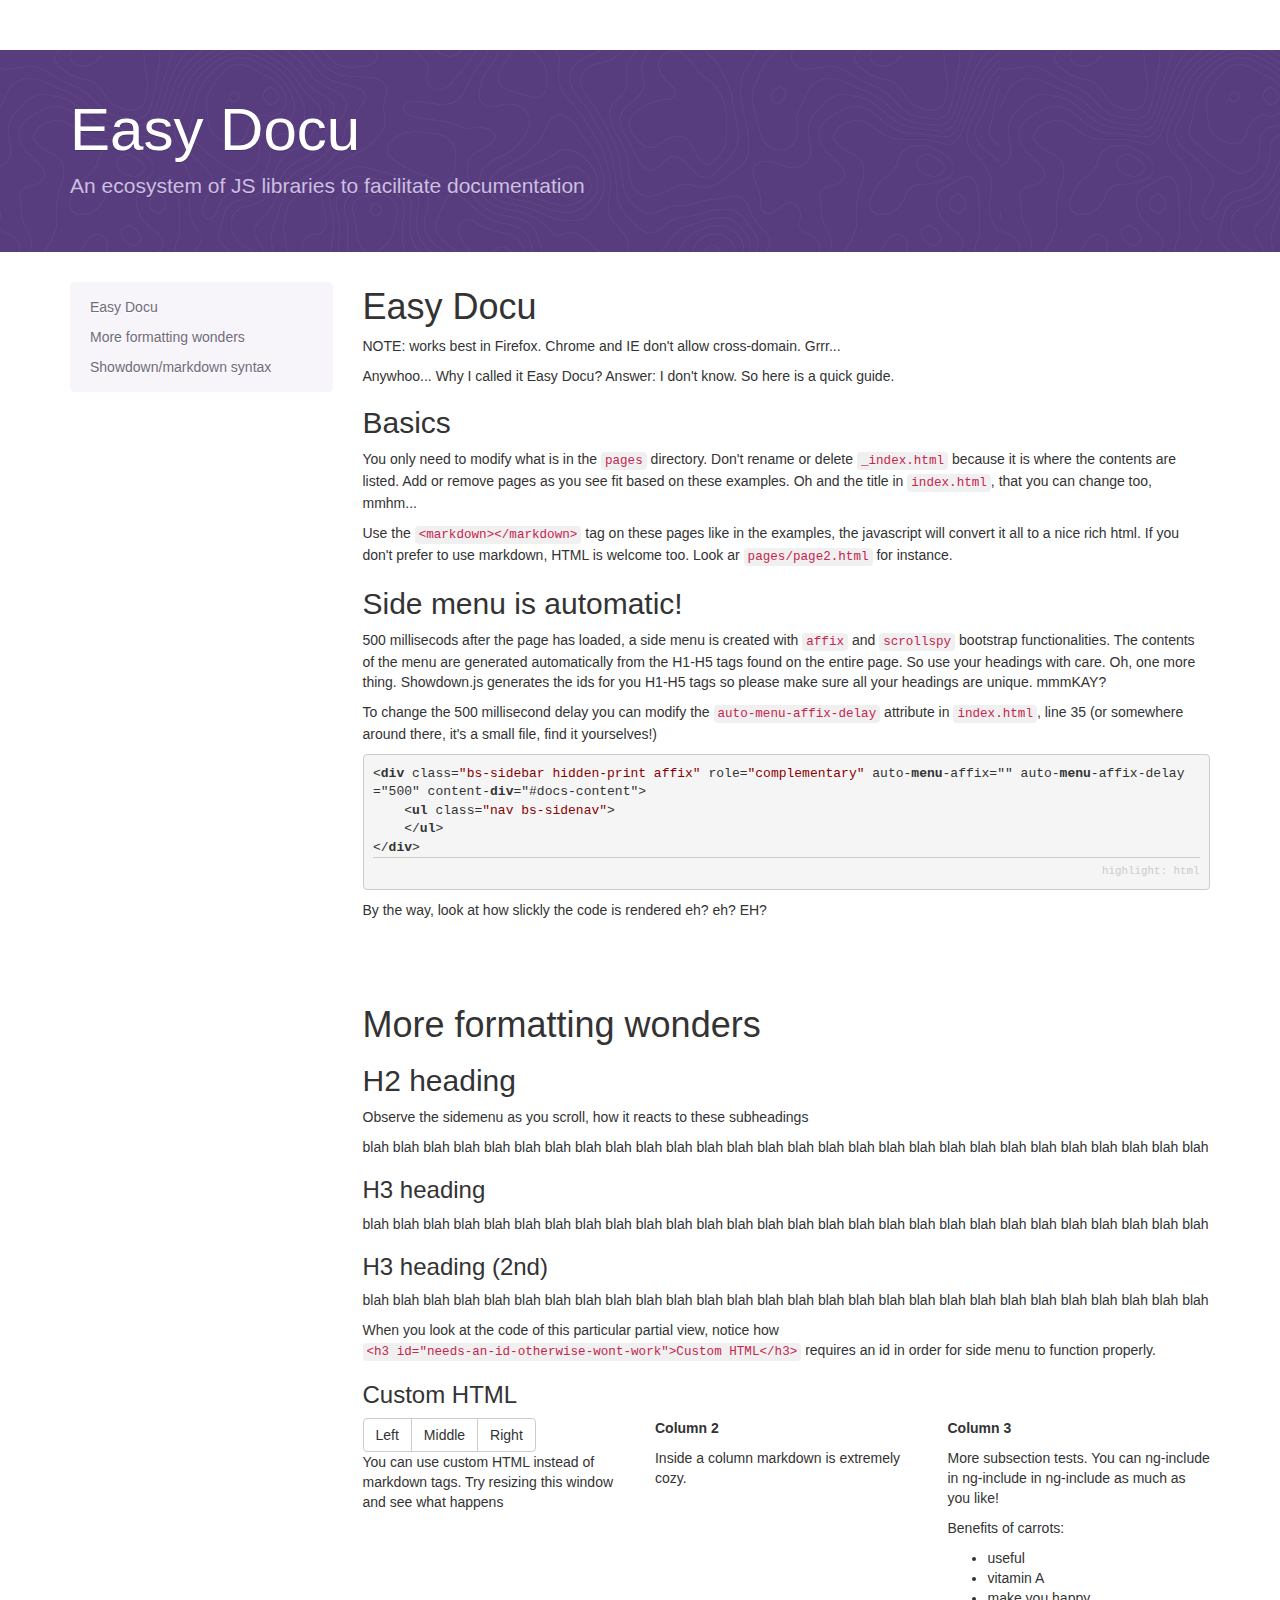
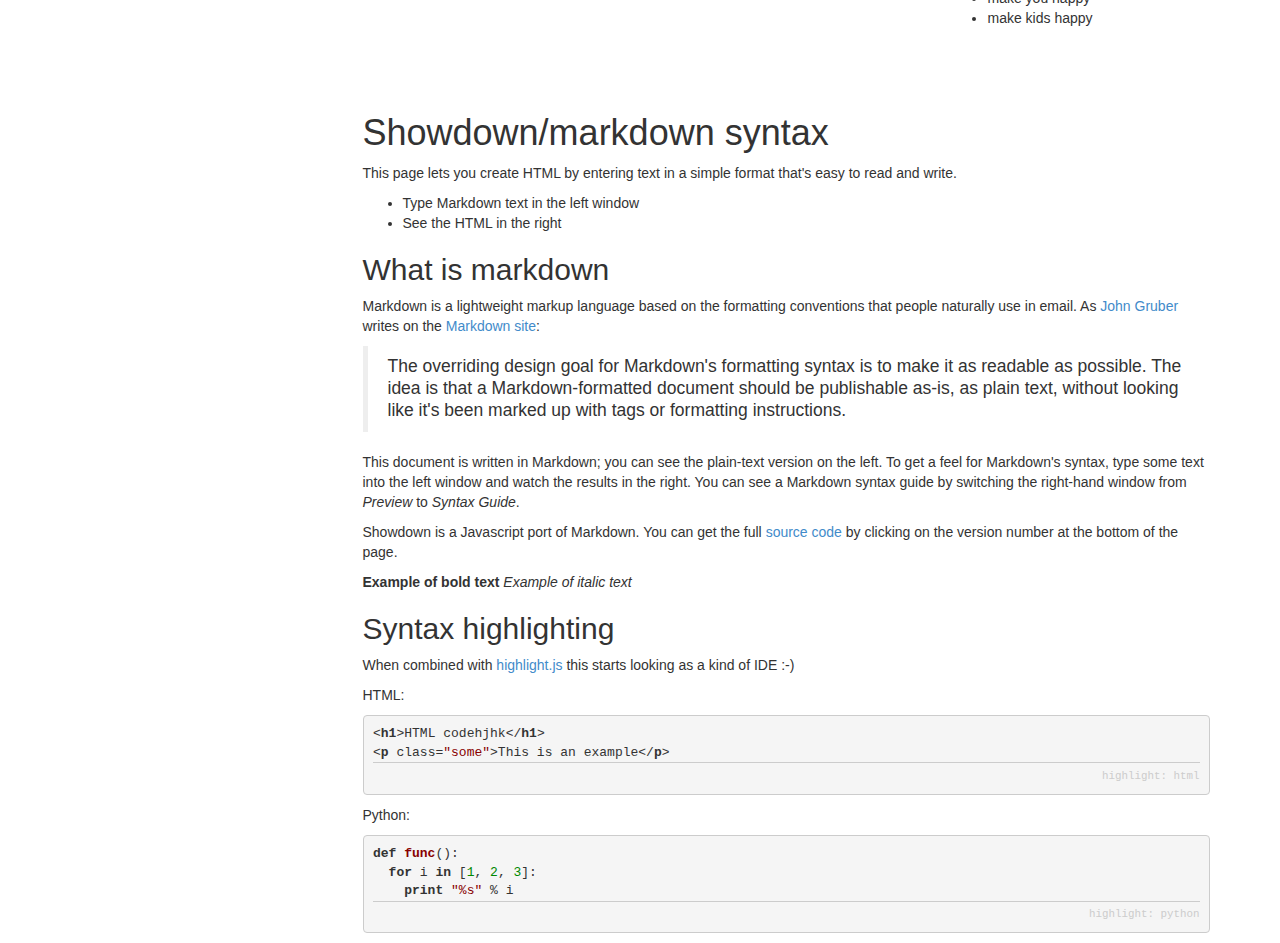
==== index.html @ 64eab2a2 "Initial commit" ====
<!doctype html>
<html>
<head>
    <title>Easy Docu</title>
	<!-- Bootstrap core CSS -->
	<link href="css/bootstrap.css" rel="stylesheet">
	<link href="css/docs.css" rel="stylesheet">
	<link href="css/highlight-styles.css" rel="stylesheet">
	
	<!-- Javascript -->
	<script type="text/javascript" src="js/jquery-2.1.0.min.js" ></script>
	<script type="text/javascript" src="js/angular.min.js"></script>
	<script type="text/javascript" src="js/bootstrap.js"></script>
	<script type="text/javascript" src="js/showdown.js"></script>
	<script type="text/javascript" src="js/highlight.js"></script>
	<script type="text/javascript" src="js/ng-showdown.js"></script>
	<script type="text/javascript" src="js/zscript.js"></script>
</head>
<body ng-app>

	<!-- Docs page layout -->
    <div class="bs-header" >
      <div class="container">
        <h1>Easy Docu</h1>
        <p>An ecosystem of JS libraries to facilitate documentation</p>
      </div>
    </div>
	
	<div class="container bs-docs-container">
      <div class="row">
        <div class="col-md-3">
          <div class="bs-sidebar hidden-print affix"
				role="complementary"
				auto-menu-affix
				auto-menu-affix-delay="500"
				content-div="#docs-content">
            <ul class="nav bs-sidenav">
			</ul>
		  </div>
		</div>
		<div class="col-md-9" id="docs-content" ng-include="'pages/_index.html'">
		</div>
	  </div>
	</div>

</body>
</html>
---- css/docs.css ----
/*
 * Bootstrap Documentation
 * Special styles for presenting Bootstrap's documentation and code examples.
 *
 * Table of contents:
 *
 * Scaffolding
 * Main navigation
 * Footer
 * Social buttons
 * Homepage
 * Page headers
 * Old docs callout
 * Ads
 * Side navigation
 * Docs sections
 * Callouts
 * Grid styles
 * Examples
 * Code snippets (highlight)
 * Responsive tests
 * Glyphicons
 * Customizer
 * Miscellaneous
 */


/*
 * Scaffolding
 *
 * Update the basics of our documents to prep for docs content.
 */

body {
  position: relative; /* For scrollyspy */
  padding-top: 50px; /* Account for fixed navbar */
}

/* Keep code small in tables on account of limited space */
.table code {
  font-size: 13px;
  font-weight: normal;
}

/* Outline button for use within the docs */
.btn-outline {
  color: #563d7c;
  background-color: #fff;
  border-color: #e5e5e5;
}
.btn-outline:hover,
.btn-outline:focus,
.btn-outline:active {
  color: #fff;
  background-color: #563d7c;
  border-color: #563d7c;
}

/* Inverted outline button (white on dark) */
.btn-outline-inverse {
  color: #fff;
  background-color: transparent;
  border-color: #cdbfe3;
}
.btn-outline-inverse:hover,
.btn-outline-inverse:focus,
.btn-outline-inverse:active {
  color: #563d7c;
  text-shadow: none;
  background-color: #fff;
  border-color: #fff;
}


/*
 * Main navigation
 *
 * Turn the `.navbar` at the top of the docs purple.
 */

.bs-docs-nav {
  text-shadow: 0 -1px 0 rgba(0,0,0,.15);
  background-color: #563d7c;
  border-color: #463265;
  box-shadow: 0 1px 0 rgba(255,255,255,.1);
}
.bs-docs-nav .navbar-collapse {
  border-color: #463265;
}
.bs-docs-nav .navbar-brand {
  color: #fff;
}
.bs-docs-nav .navbar-nav > li > a {
  color: #cdbfe3;
}
.bs-docs-nav .navbar-nav > li > a:hover {
  color: #fff;
}
.bs-docs-nav .navbar-nav > .active > a,
.bs-docs-nav .navbar-nav > .active > a:hover {
  color: #fff;
  background-color: #463265;
}
.bs-docs-nav .navbar-toggle {
  border-color: #563d7c;
}
.bs-docs-nav .navbar-toggle:hover {
  background-color: #463265;
  border-color: #463265;
}


/*
 * Footer
 *
 * Separated section of content at the bottom of all pages, save the homepage.
 */

.bs-footer {
  padding-top: 40px;
  padding-bottom: 30px;
  margin-top: 100px;
  color: #777;
  text-align: center;
  border-top: 1px solid #e5e5e5;
}
.footer-links {
  margin: 10px 0;
  padding-left: 0;
}
.footer-links li {
  display: inline;
  padding: 0 2px;
}
.footer-links li:first-child {
  padding-left: 0;
}

@media (min-width: 768px) {
  .bs-footer {
    text-align: left;
  }
  .bs-footer p {
    margin-bottom: 0;
  }
}


/*
 * Social buttons
 *
 * Twitter and GitHub social action buttons (for homepage and footer).
 */

.bs-social {
  text-align: center;
}
.bs-social-buttons {
  display: inline-block;
  margin-bottom: 20px;
  padding-left: 0;
  list-style: none;
}
.bs-social-buttons li {
  display: inline-block;
  line-height: 1;
  padding: 5px 8px;
}
.bs-social-buttons .twitter-follow-button {
  width: 225px !important;
}
.bs-social-buttons .twitter-share-button {
  width: 98px !important;
}
/* Style the GitHub buttons via CSS instead of inline attributes */
.github-btn {
  border: 0;
  overflow: hidden;
}

@media screen and (min-width: 768px) {
  .bs-social {
    text-align: left;
  }
}


/*
 * Topography, yo!
 *
 * Apply the map background via base64 and relevant colors where we need 'em.
 */

.bs-docs-home,
.bs-header {
  color: #cdbfe3;
  background-color: #563d7c;
  background-image: url([data-uri]);
}


/*
 * Homepage
 *
 * Tweaks to the custom homepage and the masthead (main jumbotron).
 */

 /* Masthead (headings and download button) */
 .bs-masthead {
  position: relative;
  padding: 30px 15px;
  text-align: center;
  text-shadow: 0 1px 0 rgba(0,0,0,.15);
}
.bs-masthead h1 {
  font-size: 50px;
  line-height: 1;
  color: #fff;
}
.bs-masthead .btn-outline-inverse {
  margin-top: 20px;
  margin-bottom: 20px;
  padding: 18px 24px;
  font-size: 24px;
}

/* Links to project-level content like the repo, Expo, etc */
.bs-masthead-links {
  margin-bottom: 20px;
  padding-left: 0;
  list-style: none;
  text-align: center;
}
.bs-masthead-links li {
  display: inline-block;
  padding: 4px 8px;
}
.bs-masthead-links a {
  color: #fff;
}

@media screen and (min-width: 768px) {
  .bs-masthead {
    text-align: left;
    padding-top:    140px;
    padding-bottom: 140px;
  }
  .bs-masthead h1 {
    font-size: 100px;
  }
  .bs-masthead .lead {
    margin-right: 25%;
    font-size: 30px;
  }
  .bs-masthead-links {
    padding: 0;
    text-align: left;
  }
}


/*
 * Page headers
 *
 * Jumbotron-esque headers at the top of every page that's not the homepage.
 */


/* Page headers */
.bs-header {
  padding: 30px 15px 40px; /* side padding builds on .container 15px, so 30px */
  font-size: 16px;
  text-align: center;
  text-shadow: 0 1px 0 rgba(0,0,0,.15);
}
.bs-header h1 {
  color: #fff;
}
.bs-header p {
  font-weight: 300;
  line-height: 1.5;
}
.bs-header .container {
  position: relative;
}

@media screen and (min-width: 768px) {
  .bs-header {
    font-size: 21px;
    text-align: left;
  }
  .bs-header h1 {
    font-size: 60px;
    line-height: 1;
  }
}

@media screen and (min-width: 992px) {
  .bs-header h1,
  .bs-header p {
    margin-right: 380px;
  }
}


/*
 * Carbon ads
 *
 * Single display ad that shows on all pages (except homepage) in page headers.
 * The hella `!important` is required for any pre-set property.
 */

.carbonad {
  width: auto !important;
  margin: 50px -30px -40px !important;
  padding: 20px !important;
  overflow: hidden; /* clearfix */
  height: auto !important;
  font-size: 13px !important;
  line-height: 16px !important;
  text-align: left;
  background: #463265 !important;
  border: 0 !important;
  box-shadow: inset 0 3px 5px rgba(0,0,0,.075);
}
.carbonad-img {
  margin: 0 !important;
}
.carbonad-text,
.carbonad-tag {
  float: none !important;
  display: block !important;
  width: auto !important;
  height: auto !important;
  margin-left: 145px !important;
  font-family: "Helvetica Neue", Helvetica, Arial, sans-serif !important;
}
.carbonad-text {
  padding-top: 0 !important;
}
.carbonad-tag {
  color: #cdbfe3 !important;
  text-align: left !important;
}
.carbonad-text a,
.carbonad-tag a {
  color: #fff !important;
}
.carbonad #azcarbon > img {
  display: none; /* hide what I assume are tracking images */
}

@media screen and (min-width: 768px) {
  .carbonad {
    margin: 0 !important;
    border-radius: 4px;
    box-shadow: inset 0 3px 5px rgba(0,0,0,.075), 0 1px 0 rgba(255,255,255,.1);
  }
}

@media screen and (min-width: 992px) {
  .carbonad {
    position: absolute;
    top: 20px;
    right: 0;
    padding: 15px !important;
    width: 330px !important;
    min-height: 132px;
  }
}


/* Homepage variations */
.bs-docs-home .carbonad {
  margin: 0 -15px 40px !important;
}
@media screen and (min-width: 480px) {
  .bs-docs-home .carbonad {
    width: 330px !important;
    margin: 0 auto 40px !important;
    border-radius: 4px;
  }
}
@media screen and (min-width: 768px) {
  .bs-docs-home .carbonad {
    float: left;
    width: 330px !important;
    margin: 0 0 30px !important;
  }
  .bs-docs-home .bs-social,
  .bs-docs-home .bs-masthead-links {
    margin-left: 350px;
  }
}
@media screen and (min-width: 992px) {
  .bs-docs-home .carbonad {
    position: static;
  }
}
@media screen and (min-width: 1170px) {
  .bs-docs-home .carbonad {
    margin-top: -25px !important;
  }
}


/*
 * Callout for 2.3.2 docs
 *
 * Only appears below page headers (not on the homepage). The homepage gets its
 * own link with the masthead links.
 */

.bs-old-docs {
  padding: 15px 20px;
  color: #777;
  background-color: #fafafa;
  border-top: 1px solid #fff;
  border-bottom: 1px solid #e5e5e5;
}
.bs-old-docs strong {
  color: #555;
}


/*
 * Side navigation
 *
 * Scrollspy and affixed enhanced navigation to highlight sections and secondary
 * sections of docs content.
 */

/* By default it's not affixed in mobile views, so undo that */
.bs-sidebar.affix {
  position: static;
}

/* First level of nav */
.bs-sidenav {
  margin-top: 30px;
  margin-bottom: 30px;
  padding-top:    10px;
  padding-bottom: 10px;
  text-shadow: 0 1px 0 #fff;
  background-color: #f7f5fa;
  border-radius: 5px;
}

/* All levels of nav */
.bs-sidebar .nav > li > a {
  display: block;
  color: #716b7a;
  padding: 5px 20px;
}
.bs-sidebar .nav > li > a:hover,
.bs-sidebar .nav > li > a:focus {
  text-decoration: none;
  background-color: #e5e3e9;
  border-right: 1px solid #dbd8e0;
}
.bs-sidebar .nav > .active > a,
.bs-sidebar .nav > .active:hover > a,
.bs-sidebar .nav > .active:focus > a {
  font-weight: bold;
  color: #563d7c;
  background-color: transparent;
  border-right: 1px solid #563d7c;
}

/* Nav: second level (shown on .active) */
.bs-sidebar .nav .nav {
  display: none; /* Hide by default, but at >768px, show it */
  margin-bottom: 8px;
}
.bs-sidebar .nav .nav > li > a {
  padding-top:    3px;
  padding-bottom: 3px;
  padding-left: 30px;
  font-size: 90%;
}

/* Show and affix the side nav when space allows it */
@media screen and (min-width: 992px) {
  .bs-sidebar .nav > .active > ul {
    display: block;
  }
  /* Widen the fixed sidebar */
  .bs-sidebar.affix,
  .bs-sidebar.affix-bottom {
    width: 213px;
  }
  .bs-sidebar.affix {
    position: fixed; /* Undo the static from mobile first approach */
    top: 80px;
  }
  .bs-sidebar.affix-bottom {
    position: absolute; /* Undo the static from mobile first approach */
  }
  .bs-sidebar.affix-bottom .bs-sidenav,
  .bs-sidebar.affix .bs-sidenav {
    margin-top: 0;
    margin-bottom: 0;
  }
}
@media screen and (min-width: 1200px) {
  /* Widen the fixed sidebar again */
  .bs-sidebar.affix-bottom,
  .bs-sidebar.affix {
    width: 263px;
  }
}


/*
 * Docs sections
 *
 * Content blocks for each component or feature.
 */

/* Space things out */
.bs-docs-section + .bs-docs-section {
  padding-top: 40px;
}

/* Janky fix for preventing navbar from overlapping */
h1[id] {
  padding-top: 80px;
  margin-top: -45px;
}


/*
 * Callouts
 *
 * Not quite alerts, but custom and helpful notes for folks reading the docs.
 * Requires a base and modifier class.
 */

/* Common styles for all types */
.bs-callout {
  margin: 20px 0;
  padding: 15px 30px 15px 15px;
  border-left: 5px solid #eee;
}
.bs-callout h4 {
  margin-top: 0;
}
.bs-callout p:last-child {
  margin-bottom: 0;
}
.bs-callout code,
.bs-callout .highlight {
  background-color: #fff;
}

/* Variations */
.bs-callout-danger {
  background-color: #fcf2f2;
  border-color: #dFb5b4;
}
.bs-callout-warning {
  background-color: #fefbed;
  border-color: #f1e7bc;
}
.bs-callout-info {
  background-color: #f0f7fd;
  border-color: #d0e3f0;
}


/*
 * Grid examples
 *
 * Highlight the grid columns within the docs so folks can see their padding,
 * alignment, sizing, etc.
 */

.show-grid {
  margin-bottom: 15px;
}
.show-grid [class^="col-"] {
  padding-top: 10px;
  padding-bottom: 10px;
  background-color: #eee;
  border: 1px solid #ddd;
  background-color: rgba(86,61,124,.15);
  border: 1px solid rgba(86,61,124,.2);
}


/*
 * Examples
 *
 * Isolated sections of example content for each component or feature. Usually
 * followed by a code snippet.
 */

.bs-example {
  position: relative;
  padding: 45px 15px 15px;
  margin: 0 -15px 15px;
  background-color: #fafafa;
  box-shadow: inset 0 3px 6px rgba(0,0,0,.05);
  border-color: #e5e5e5 #eee #eee;
  border-style: solid;
  border-width: 1px 0;
}
/* Echo out a label for the example */
.bs-example:after {
  content: "Example";
  position: absolute;
  top:  15px;
  left: 15px;
  font-size: 12px;
  font-weight: bold;
  color: #bbb;
  text-transform: uppercase;
  letter-spacing: 1px;
}

/* Tweak display of the code snippets when following an example */
.bs-example + .highlight {
  margin: -15px -15px 15px;
  border-radius: 0;
  border-width: 0 0 1px;
}

/* Make the examples and snippets not full-width */
@media screen and (min-width: 768px) {
  .bs-example {
    margin-left: 0;
    margin-right: 0;
    background-color: #fff;
    border-width: 1px;
    border-color: #ddd;
    border-radius: 4px 4px 0 0;
    box-shadow: none;
  }
  .bs-example + .highlight {
    margin-top: -16px;
    margin-left: 0;
    margin-right: 0;
    border-width: 1px;
    border-bottom-left-radius: 4px;
    border-bottom-right-radius: 4px;
  }
}

/* Tweak content of examples for optimum awesome */
.bs-example > p:last-child,
.bs-example > ul:last-child,
.bs-example > ol:last-child,
.bs-example > blockquote:last-child,
.bs-example > .form-control:last-child,
.bs-example > .table:last-child,
.bs-example > .navbar:last-child,
.bs-example > .jumbotron:last-child,
.bs-example > .alert:last-child,
.bs-example > .panel:last-child,
.bs-example > .list-group:last-child,
.bs-example > .well:last-child,
.bs-example > .progress:last-child,
.bs-example > .table-responsive:last-child > .table {
  margin-bottom: 0;
}
.bs-example > p > .close {
  float: none;
}

/* Typography */
.bs-example-type .table td:last-child {
  color: #999;
  vertical-align: middle;
}
.bs-example-type .table td {
  padding: 15px 0;
  border-color: #eee;
}
.bs-example-type .table tr:first-child td {
  border-top: 0;
}
.bs-example-type h1,
.bs-example-type h2,
.bs-example-type h3,
.bs-example-type h4,
.bs-example-type h5,
.bs-example-type h6 {
  margin: 0;
}

/* Images */
.bs-example > .img-circle,
.bs-example > .img-rounded,
.bs-example > .img-thumbnail {
  margin: 5px;
}

/* Buttons */
.bs-example > .btn,
.bs-example > .btn-group {
  margin-top: 5px;
  margin-bottom: 5px;
}
.bs-example > .btn-toolbar + .btn-toolbar {
  margin-top: 10px;
}

/* Forms */
.bs-example-control-sizing select,
.bs-example-control-sizing input[type="text"] + input[type="text"] {
  margin-top: 10px;
}
.bs-example-form .input-group {
  margin-bottom: 10px;
}
.bs-example > textarea.form-control {
  resize: vertical;
}

/* List groups */
.bs-example > .list-group {
  max-width: 400px;
}

/* Navbars */
.bs-example .navbar:last-child {
  margin-bottom: 0;
}
.bs-navbar-top-example,
.bs-navbar-bottom-example {
  z-index: 1;
  padding: 0;
  overflow: hidden; /* cut the drop shadows off */
}
.bs-navbar-top-example .navbar-header,
.bs-navbar-bottom-example .navbar-header {
  margin-left: 0;
}
.bs-navbar-top-example .navbar-fixed-top,
.bs-navbar-bottom-example .navbar-fixed-bottom {
  position: relative;
  margin-left: 0;
  margin-right: 0;
}
.bs-navbar-top-example {
  padding-bottom: 45px;
}
.bs-navbar-top-example:after {
  top: auto;
  bottom: 15px;
}
.bs-navbar-top-example .navbar-fixed-top {
  top: -1px;
}
.bs-navbar-bottom-example {
  padding-top: 45px;
}
.bs-navbar-bottom-example .navbar-fixed-bottom {
  bottom: -1px;
}
.bs-navbar-bottom-example .navbar {
  margin-bottom: 0;
}
@media (min-width: 768px) {
  .bs-navbar-top-example .navbar-fixed-top,
  .bs-navbar-bottom-example .navbar-fixed-bottom {
    position: absolute;
  }
  .bs-navbar-top-example {
    border-radius: 0 0 4px 4px;
  }
  .bs-navbar-bottom-example {
    border-radius: 4px 4px 0 0;
  }
}

/* Pagination */
.bs-example .pagination {
  margin-top: 10px;
  margin-bottom: 10px;
}

/* Pager */
.bs-example > .pager {
  margin-top: 0;
}

/* Example modals */
.bs-example-modal {
  background-color: #f5f5f5;
}
.bs-example-modal .modal {
  position: relative;
  top: auto;
  right: auto;
  left: auto;
  bottom: auto;
  z-index: 1;
  display: block;
}
.bs-example-modal .modal-dialog {
  left: auto;
  margin-left: auto;
  margin-right: auto;
}

/* Example dropdowns */
.bs-example > .dropdown > .dropdown-menu {
  position: static;
  display: block;
  margin-bottom: 5px;
}

/* Example tabbable tabs */
.bs-example-tabs .nav-tabs {
  margin-bottom: 15px;
}

/* Tooltips */
.bs-example-tooltips {
  text-align: center;
}
.bs-example-tooltips > .btn {
  margin-top: 5px;
  margin-bottom: 5px;
}

/* Popovers */
.bs-example-popover {
  padding-bottom: 24px;
  background-color: #f9f9f9;
}
.bs-example-popover .popover {
  position: relative;
  display: block;
  float: left;
  width: 260px;
  margin: 20px;
}

/* Scrollspy demo on fixed height div */
.scrollspy-example {
  position: relative;
  height: 200px;
  margin-top: 10px;
  overflow: auto;
}


/*
 * Code snippets
 *
 * Generated via Pygments and Jekyll, these are snippets of HTML, CSS, and JS.
 */

.highlight {
  display: none; /* hidden by default, until >480px */
  padding: 9px 14px;
  margin-bottom: 14px;
  background-color: #f7f7f9;
  border: 1px solid #e1e1e8;
  border-radius: 4px;
}
.highlight pre {
  padding: 0;
  margin-top: 0;
  margin-bottom: 0;
  background-color: transparent;
  border: 0;
  white-space: nowrap;
}
.highlight pre code {
  font-size: inherit;
  color: #333; /* Effectively the base text color */
}
.highlight pre .lineno {
  display: inline-block;
  width: 22px;
  padding-right: 5px;
  margin-right: 10px;
  text-align: right;
  color: #bebec5;
}

/* Show code snippets when we have the space */
@media screen and (min-width: 481px) {
  .highlight {
    display: block;
  }
}


/*
 * Responsive tests
 *
 * Generate a set of tests to show the responsive utilities in action.
 */

/* Responsive (scrollable) doc tables */
.table-responsive .highlight pre {
  white-space: normal;
}

/* Utility classes table  */
.bs-table th small,
.responsive-utilities th small {
  display: block;
  font-weight: normal;
  color: #999;
}
.responsive-utilities tbody th {
  font-weight: normal;
}
.responsive-utilities td {
  text-align: center;
}
.responsive-utilities td.is-visible {
  color: #468847;
  background-color: #dff0d8 !important;
}
.responsive-utilities td.is-hidden {
  color: #ccc;
  background-color: #f9f9f9 !important;
}

/* Responsive tests */
.responsive-utilities-test {
  margin-top: 5px;
}
.responsive-utilities-test .col-xs-6 {
  margin-bottom: 10px;
}
.responsive-utilities-test span {
  padding: 15px 10px;
  font-size: 14px;
  font-weight: bold;
  line-height: 1.1;
  text-align: center;
  border-radius: 4px;
}
.visible-on .col-xs-6 .hidden-xs,
.visible-on .col-xs-6 .hidden-sm,
.visible-on .col-xs-6 .hidden-md,
.visible-on .col-xs-6 .hidden-lg,
.hidden-on .col-xs-6 .visible-xs,
.hidden-on .col-xs-6 .visible-sm,
.hidden-on .col-xs-6 .visible-md,
.hidden-on .col-xs-6 .visible-lg {
  color: #999;
  border: 1px solid #ddd;
}
.visible-on .col-xs-6 .visible-xs,
.visible-on .col-xs-6 .visible-sm,
.visible-on .col-xs-6 .visible-md,
.visible-on .col-xs-6 .visible-lg,
.hidden-on .col-xs-6 .hidden-xs,
.hidden-on .col-xs-6 .hidden-sm,
.hidden-on .col-xs-6 .hidden-md,
.hidden-on .col-xs-6 .hidden-lg {
  color: #468847;
  background-color: #dff0d8;
  border: 1px solid #d6e9c6;
}


/*
 * Glyphicons
 *
 * Special styles for displaying the icons and their classes in the docs.
 */

.bs-glyphicons {
  padding-left: 0;
  padding-bottom: 1px;
  margin-bottom: 20px;
  list-style: none;
  overflow: hidden;
}
.bs-glyphicons li {
  float: left;
  width: 25%;
  height: 115px;
  padding: 10px;
  margin: 0 -1px -1px 0;
  font-size: 12px;
  line-height: 1.4;
  text-align: center;
  border: 1px solid #ddd;
}
.bs-glyphicons .glyphicon {
  display: block;
  margin: 5px auto 10px;
  font-size: 24px;
}
.bs-glyphicons li:hover {
  background-color: rgba(86,61,124,.1);
}

@media (min-width: 768px) {
  .bs-glyphicons li {
    width: 12.5%;
  }
}


/*
 * Customizer
 *
 * Since this is so form control heavy, we have quite a few styles to customize
 * the display of inputs, headings, and more. Also included are all the download
 * buttons and actions.
 */

.bs-customizer .toggle {
  float: right;
  margin-top: 85px; /* On account of ghetto navbar fix */
}

/* Headings and form contrls */
.bs-customizer label {
  margin-top: 10px;
  font-weight: 500;
  color: #444;
}
.bs-customizer h2 {
  margin-top: 0;
  margin-bottom: 5px;
  padding-top: 30px;
}
.bs-customizer h4 {
  margin-top: 15px;
}
.bs-customizer input[type="text"] {
  font-family: Menlo, Monaco, Consolas, "Courier New", monospace;
  background-color: #fafafa;
}
.bs-customizer .help-block {
  font-size: 12px;
}

/* For the variables, use regular weight */
#less-section label {
  font-weight: normal;
}

/* Downloads */
.bs-customize-download .btn-outline {
  padding: 20px;
}

/* Error handling */
.bs-customizer-alert {
  position: fixed;
  top: 51px;
  left: 0;
  right: 0;
  z-index: 1030;
  padding: 15px 0;
  color: #fff;
  background-color: #d9534f;
  box-shadow: inset 0 1px 0 rgba(255,255,255,.25);
  border-bottom: 1px solid #b94441;
}
.bs-customizer-alert .close {
  margin-top: -4px;
  font-size: 24px;
}
.bs-customizer-alert p {
  margin-bottom: 0;
}
.bs-customizer-alert .glyphicon {
  margin-right: 5px;
}
.bs-customizer-alert pre {
  margin: 10px 0 0;
  color: #fff;
  background-color: #a83c3a;
  border-color: #973634;
  box-shadow: inset 0 2px 4px rgba(0,0,0,.05), 0 1px 0 rgba(255,255,255,.1);
}


/*
 * Miscellaneous
 *
 * Odds and ends for optimum docs display.
 */

/* Examples gallery: space out content better */
.bs-examples h4 {
  margin-bottom: 5px;
}
.bs-examples p {
  margin-bottom: 20px;
}

/* Pseudo :focus state for showing how it looks in the docs */
#focusedInput {
  border-color: rgba(82,168,236,.8);
  outline: 0;
  outline: thin dotted \9; /* IE6-9 */
  -moz-box-shadow: 0 0 8px rgba(82,168,236,.6);
       box-shadow: 0 0 8px rgba(82,168,236,.6);
}

/* Better spacing on download options in getting started */
.bs-docs-dl-options h4 {
  margin-top: 15px;
  margin-bottom: 5px;
}
---- css/highlight-styles.css ----
code[class]:after {
  content: 'highlight: ' attr(class);
  display: block; text-align: right;
  font-size: smaller;
  color: #CCC;
  border-top: solid 1px;
  padding-top: 0.5em;
}

code {
  background: #F0F0F0;
}

.string,
.function .title,
.class .title, 
.tag .attribute .value,
.css .rules .value,
.cpp .preprocessor,
.ruby .symbol,
.vbscript .built_in {
  color: #800;
}

.comment,
.python .decorator,
.java .annotation {
  color: #888;
}

.number,
.regexp,
.javascript .literal {
  color: #080;
}

.javadoc,
.ruby .string {
  color: #88F;
}

.keyword,
.css .id,
.phpdoc,
.function .title,
.class .title,
.vbscript .built_in {
  font-weight: bold;
}
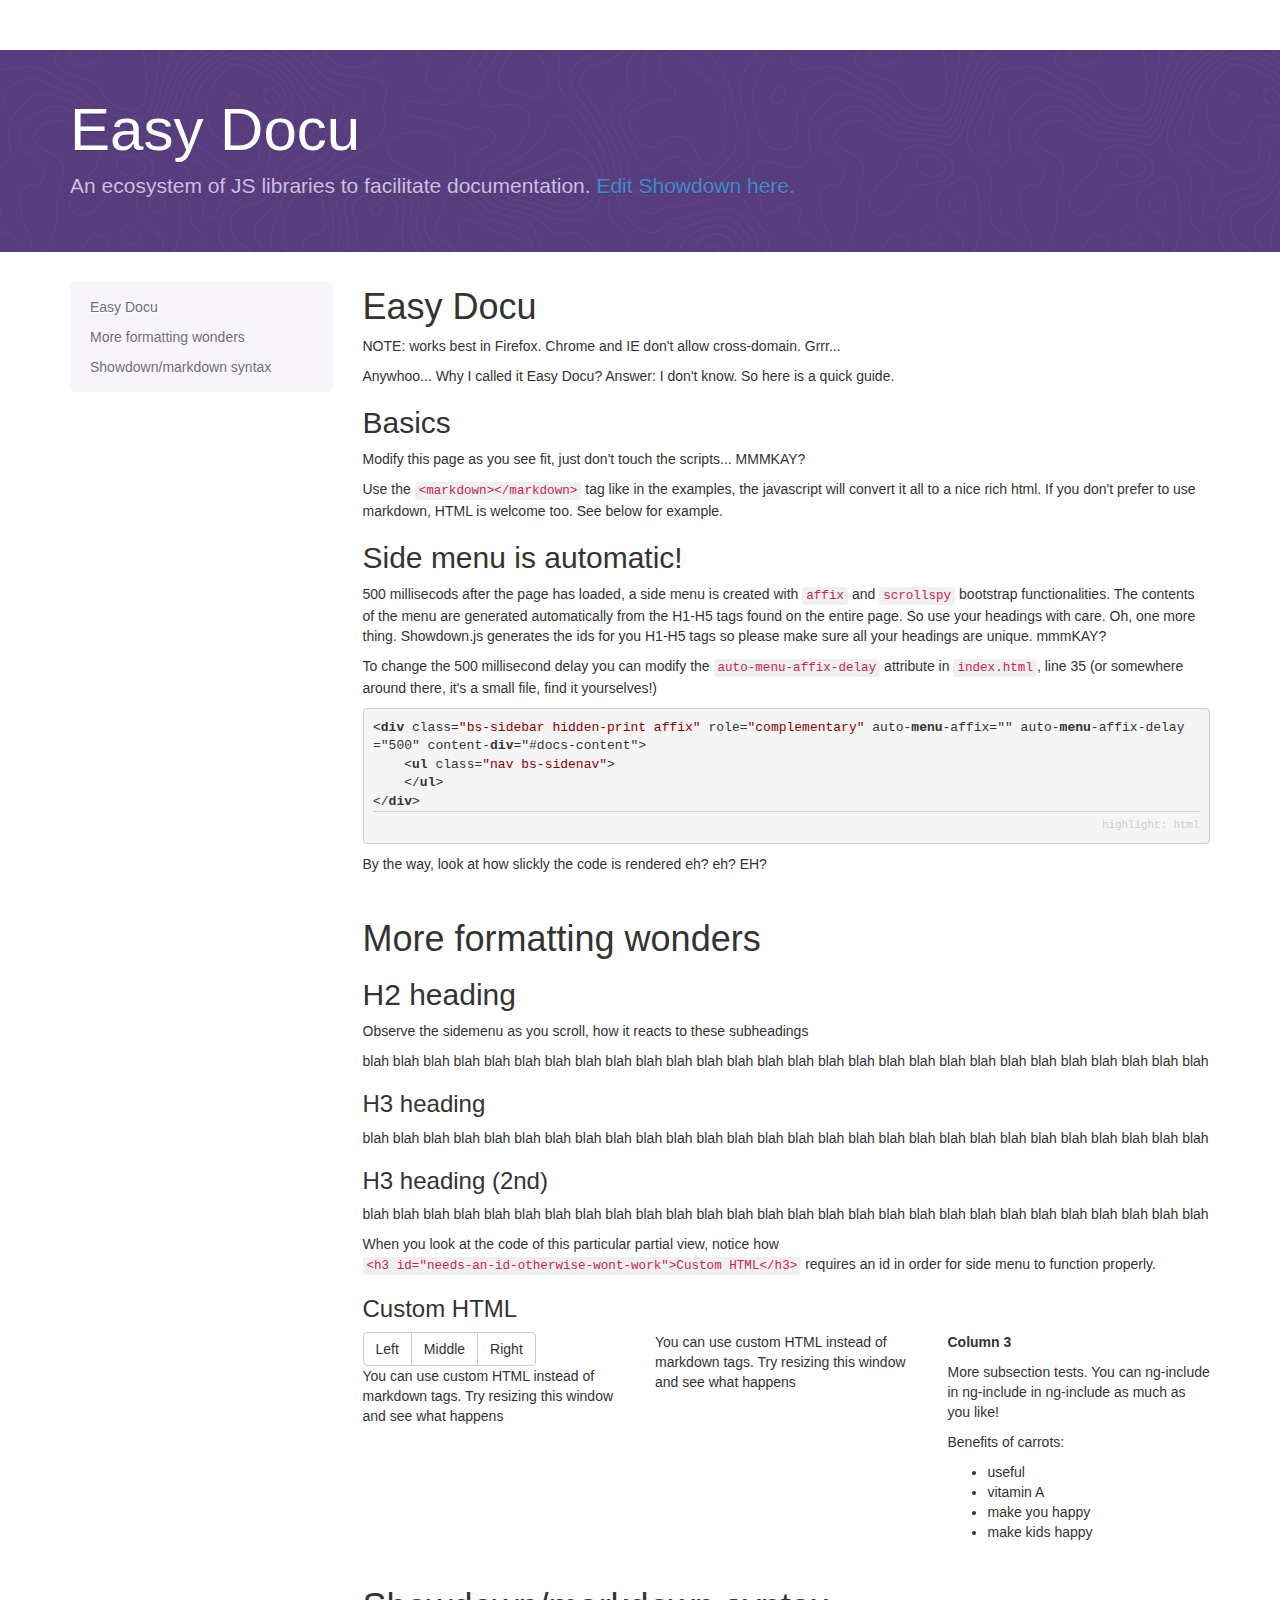
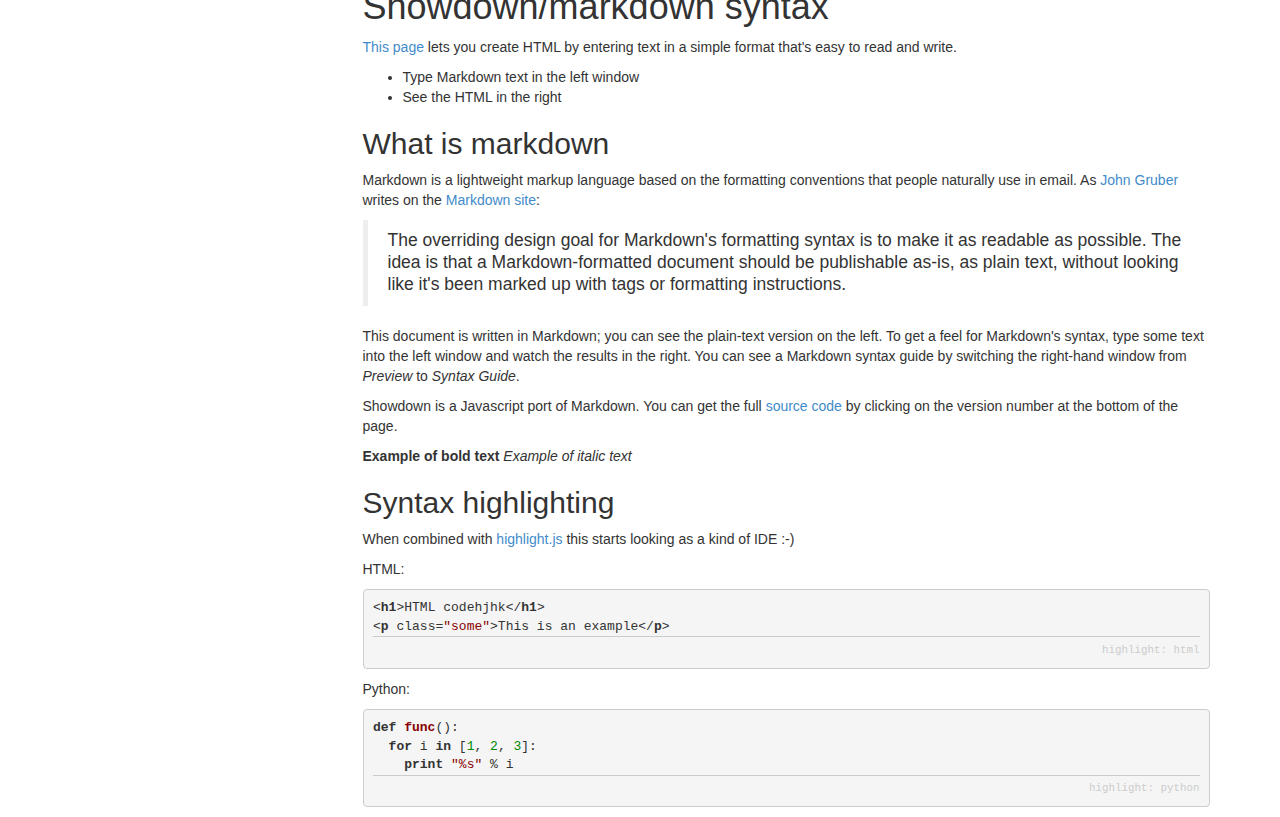
==== commit 52e16007: "fixed ng-include error" ====
--- a/index.html
+++ b/index.html
@@ -22,7 +22,9 @@
     <div class="bs-header" >
       <div class="container">
         <h1>Easy Docu</h1>
-        <p>An ecosystem of JS libraries to facilitate documentation</p>
+        <p>An ecosystem of JS libraries to facilitate documentation.
+			<a href="http://softwaremaniacs.org/playground/showdown-highlight/" target="_blank">Edit Showdown here.</a>
+		</p>
       </div>
     </div>
 	
@@ -38,7 +40,165 @@
 			</ul>
 		  </div>
 		</div>
-		<div class="col-md-9" id="docs-content" ng-include="'pages/_index.html'">
+		<div class="col-md-9" id="docs-content" >
+
+<markdown>
+Easy Docu
+=========
+
+NOTE: works best in Firefox. Chrome and IE don't allow cross-domain. Grrr...
+
+Anywhoo... Why I called it Easy Docu? Answer: I don't know. So here is a quick guide.
+
+## Basics
+
+Modify this page as you see fit, just don't touch the scripts... MMMKAY?
+
+Use the `<markdown></markdown>` tag like in the examples, the javascript will
+convert it all to a nice rich html. If you don't prefer to use markdown, HTML is welcome
+too. See below for example.
+
+## Side menu is automatic!
+
+500 millisecods after the page has loaded, a side menu is created with `affix` and
+`scrollspy` bootstrap functionalities. The contents of the menu are generated automatically
+from the H1-H5 tags found on the entire page. So use your headings with care.
+Oh, one more thing. Showdown.js generates the ids for you H1-H5 tags so please make
+sure all your headings are unique. mmmKAY?
+
+To change the 500 millisecond delay you can modify the `auto-menu-affix-delay`
+attribute in `index.html`, line 35 (or somewhere around there, it's a small file,
+find it yourselves!)
+
+	<div class="bs-sidebar hidden-print affix"
+			role="complementary"
+			auto-menu-affix
+			auto-menu-affix-delay="500"
+			content-div="#docs-content">
+		<ul class="nav bs-sidenav">
+		</ul>
+	</div>
+
+By the way, look at how slickly the code is rendered eh? eh? EH?
+
+More formatting wonders
+=======================
+
+## H2 heading
+
+Observe the sidemenu as you scroll, how it reacts to these subheadings
+
+blah blah blah blah blah blah blah blah blah blah blah blah blah blah
+blah blah blah blah blah blah blah blah blah blah blah blah blah blah 
+
+### H3 heading
+
+blah blah blah blah blah blah blah blah blah blah blah blah blah blah
+blah blah blah blah blah blah blah blah blah blah blah blah blah blah 
+
+### H3 heading (2nd)
+
+blah blah blah blah blah blah blah blah blah blah blah blah blah blah
+blah blah blah blah blah blah blah blah blah blah blah blah blah blah 
+
+When you look at the code of this particular partial view, notice how
+`<h3 id="needs-an-id-otherwise-wont-work">Custom HTML</h3>` requires an
+id in order for side menu to function properly.
+
+</markdown>
+
+<h3 id="needs-an-id-otherwise-wont-work">Custom HTML</h3>
+<div class="row">
+	<div class="col-sm-4">
+		<div class="btn-group">
+			<button type="button" class="btn btn-default">Left</button>
+			<button type="button" class="btn btn-default">Middle</button>
+			<button type="button" class="btn btn-default">Right</button>
+		</div>
+<markdown>
+You can use custom HTML instead of markdown tags.
+Try resizing this window and see what happens
+</markdown>
+	</div>
+	<div class="col-sm-4">
+<markdown>
+You can use custom HTML instead of markdown tags.
+Try resizing this window and see what happens
+</markdown>
+	</div>
+	<div class="col-sm-4">
+<markdown>
+**Column 3**
+
+More subsection tests. You can ng-include in ng-include in ng-include as much as you like!
+
+Benefits of carrots:
+
+ - useful
+ - vitamin A
+ - make you happy
+ - make kids happy
+
+</markdown>
+
+	</div>
+  </div>
+
+<markdown>
+Showdown/markdown syntax
+========================
+
+[This page](http://softwaremaniacs.org/playground/showdown-highlight/) lets you
+create HTML by entering text in a simple format that's easy to read and write.
+
+  - Type Markdown text in the left window
+  - See the HTML in the right
+
+## What is markdown
+
+Markdown is a lightweight markup language based on the formatting conventions that people naturally use in email.  As [John Gruber] writes on the [Markdown site] [1]:
+
+> The overriding design goal for Markdown's
+> formatting syntax is to make it as readable 
+> as possible. The idea is that a
+> Markdown-formatted document should be
+> publishable as-is, as plain text, without
+> looking like it's been marked up with tags
+> or formatting instructions.
+
+This document is written in Markdown; you can see the plain-text version on the left.  To get a feel for Markdown's syntax, type some text into the left window and watch the results in the right.  You can see a Markdown syntax guide by switching the right-hand window from *Preview* to *Syntax Guide*.
+
+Showdown is a Javascript port of Markdown.  You can get the full [source code] by clicking on the version number at the bottom of the page.
+
+**Example of bold text** *Example of italic text*
+
+  [john gruber]: http://daringfireball.net/
+  [1]: http://daringfireball.net/projects/markdown/
+  [source code]: http://www.attacklab.net/showdown-v0.9.zip
+  [blank page]: ?blank=1 "Clear all text"
+
+
+## Syntax highlighting
+
+When combined with [highlight.js][] this starts looking as a kind of IDE :-)
+
+HTML:
+
+    <h1>HTML codehjhk</h1>
+    <p class="some">This is an example</p>
+
+Python:
+
+    def func():
+      for i in [1, 2, 3]:
+        print "%s" % i
+
+
+[highlight.js]: http://softwaremaniacs.org/soft/highlight/en/
+</markdown>
+
+
+
 		</div>
 	  </div>
 	</div>
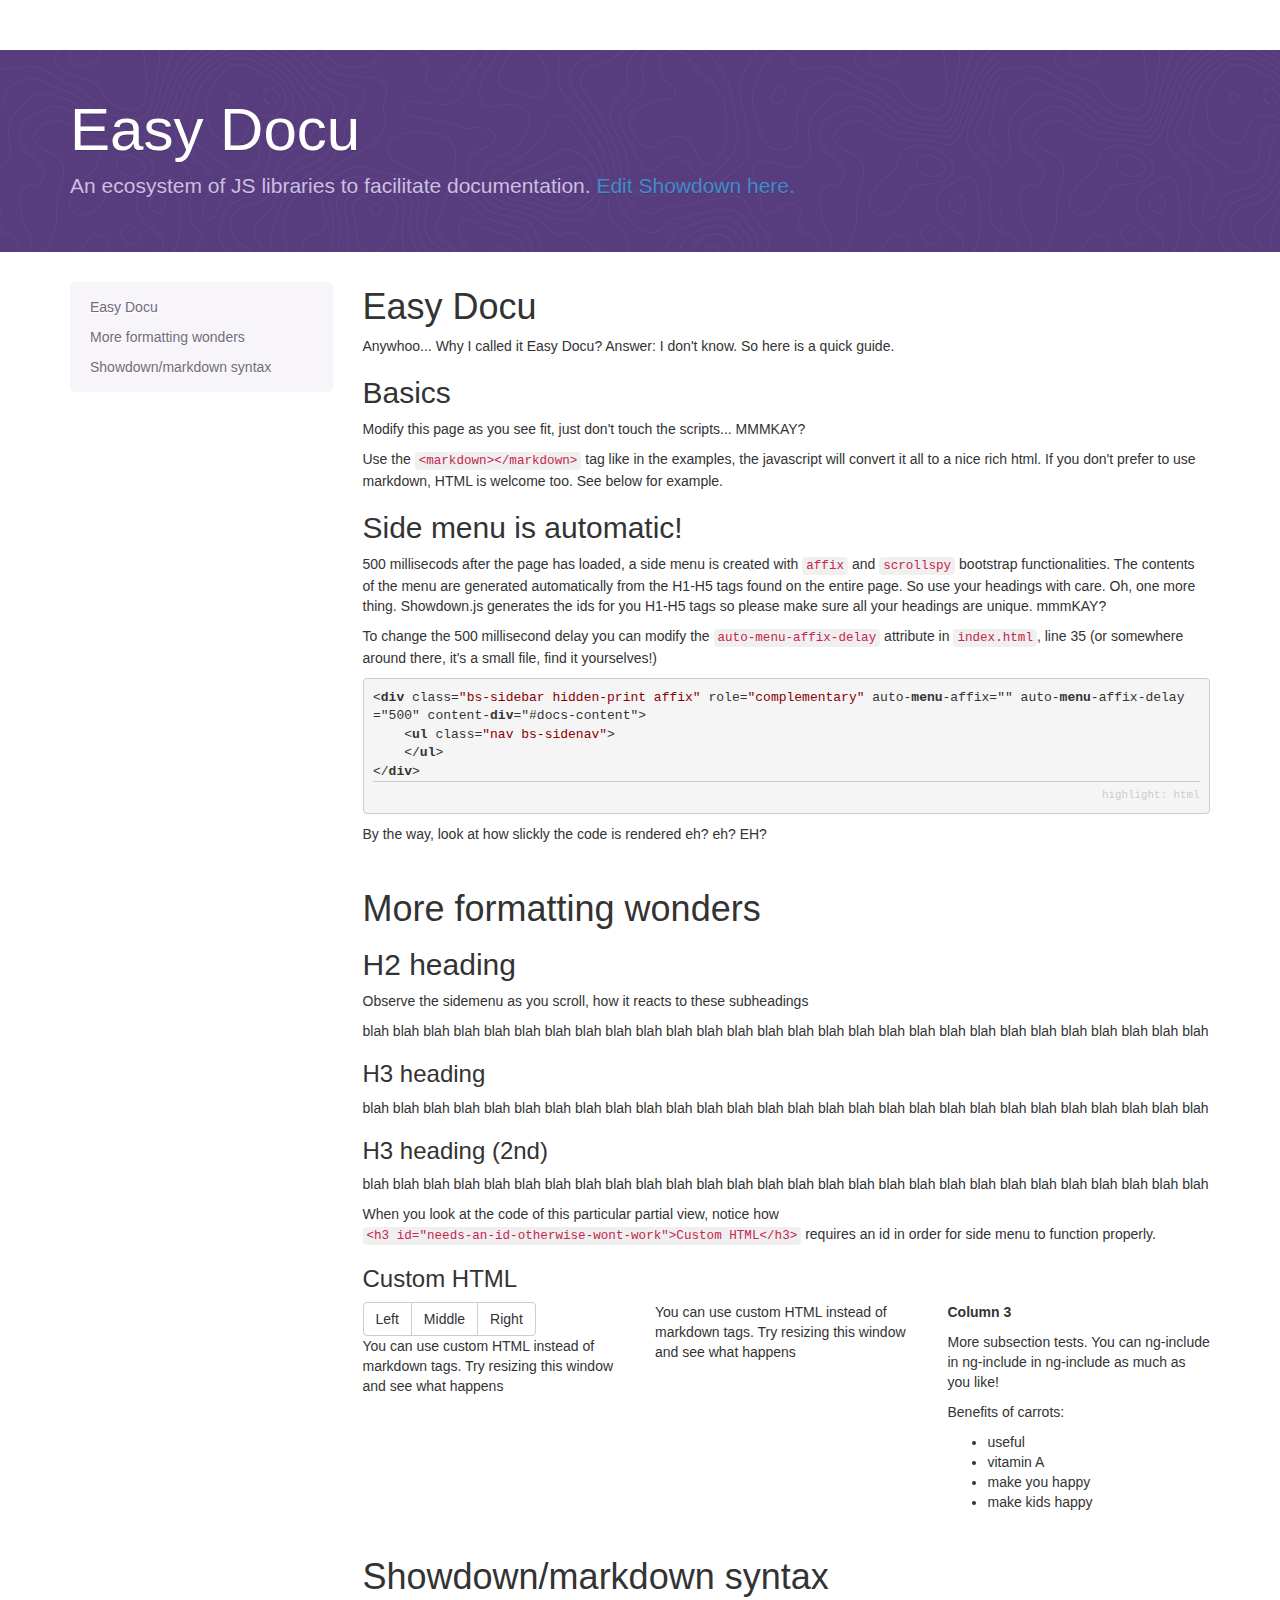
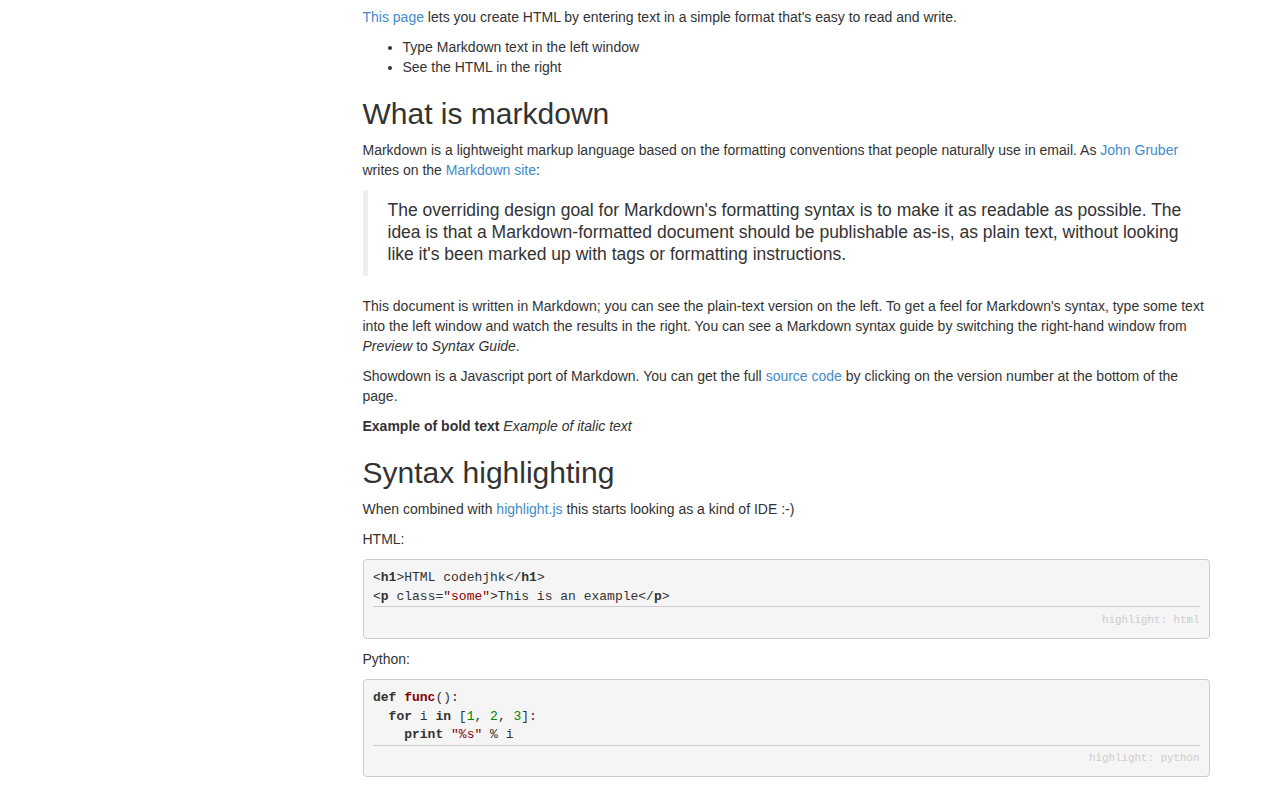
==== commit 174249b4: "text" ====
--- a/index.html
+++ b/index.html
@@ -46,8 +46,6 @@
 Easy Docu
 =========
 
-NOTE: works best in Firefox. Chrome and IE don't allow cross-domain. Grrr...
-
 Anywhoo... Why I called it Easy Docu? Answer: I don't know. So here is a quick guide.
 
 ## Basics
